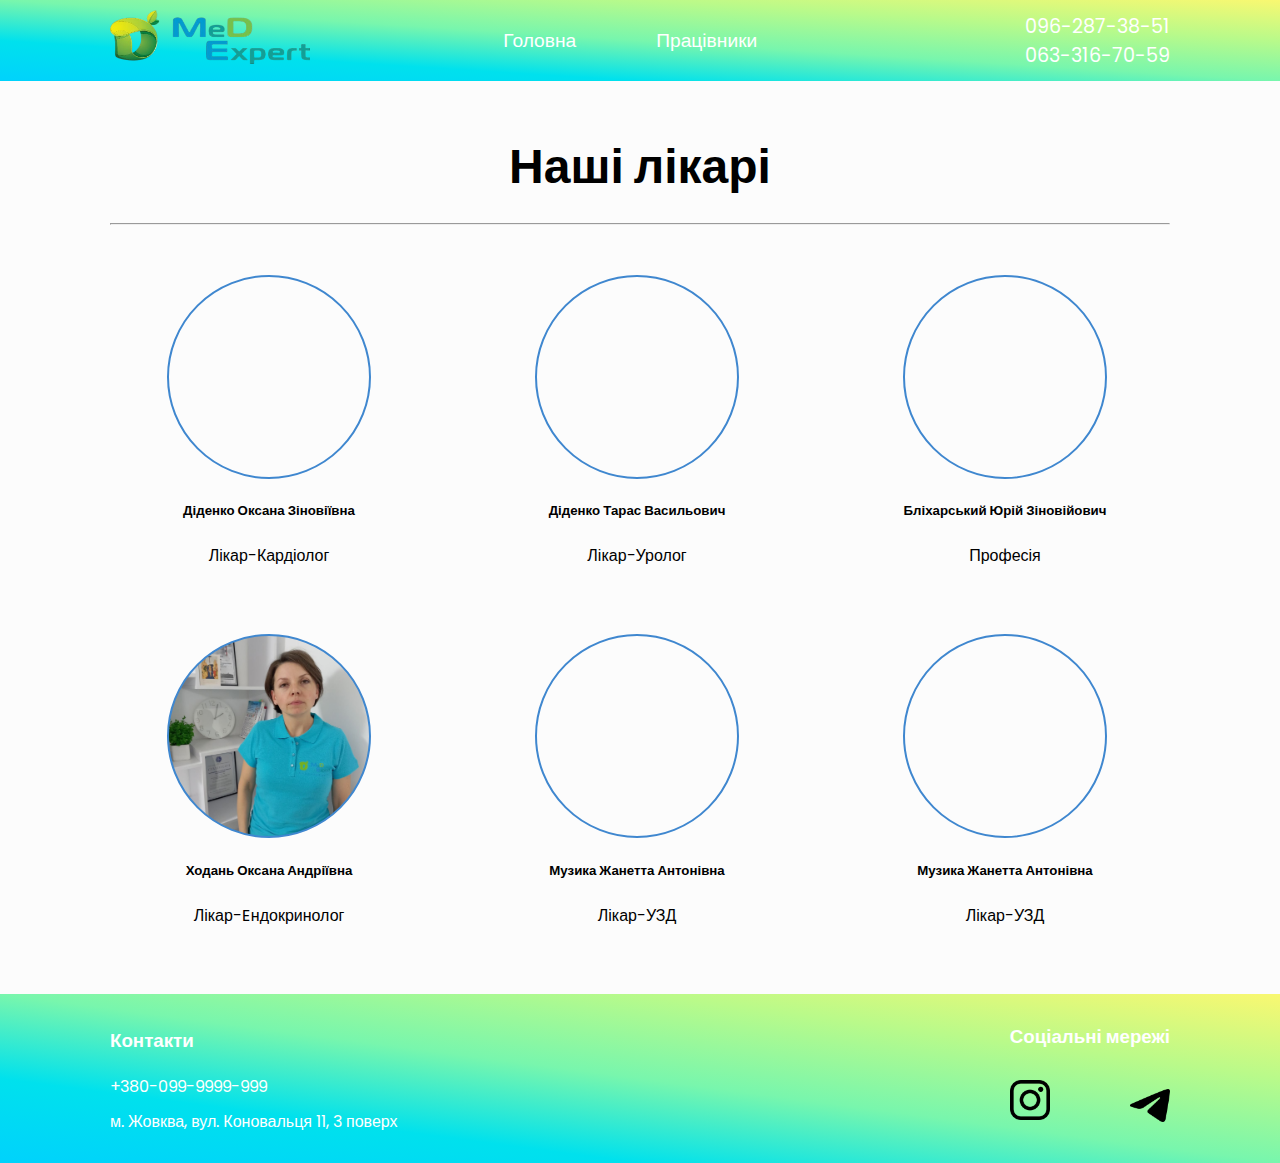
==== doctors/doctors.html @ b666eda5 "done" ====
<!DOCTYPE html>
<html lang="en">
<head>

    <meta charset="UTF-8">
    <meta http-equiv="X-UA-Compatible" content="IE=edge">
    <meta name="viewport" content="width=device-width, initial-scale=1.0">
    <title>Med Expert</title>
    <link rel="stylesheet" href="../style.css">
</head>
<body>
    
    <div class="wraper">
        <div class="message">
            текст скопійовано
        </div> 
        <header class="headerD">
            <div class="container">
                <div class="header__row">
                    <a href="../index.html" class="header__logo"><img src="../img/logo.png" alt=""></a>
                    <nav class="header__nav">
                        <ul class="header__list">
                            <li class="header__items"><a href="../index.html">Головна</a></li>
                            <li class="header__items"><a href="./doctors.html">Працівники</a></li>
                        </ul>
                        <div class="header__nubmer">
                            <p class="save__text"> 096-287-38-51</p>
                            <p class="save__text">063-316-70-59</p>
                        </div>
                    </nav>
                    <div class="header__burger">
                        <span></span>
                    </div>
                </div>
            </div>
        </header>
        <main class="main">
            <div class="container">
                <div class="doctors">
                    <h1 class="doctors__title">
                        Наші лікарі
                    </h1>
                    <hr class="doctors__line">
                    <div class="doctors__row">
                    </div>
                </div>
            </div>
            
            <div class="popap">

            </div>
            <div class="back__opasity">

            </div>
        </main>
        <footer class="footer">
            <div class="container">
                <div class="footer__row">
                    <div class="footer__contact">
                        <h3 class="footer__title">Контакти</h3>
                        <ul class="footer__list">
                            <li class="footer__items save__text">+380-099-9999-999</li>
                            <li class="footer__items"><a href="index.html">м. Жовква, вул. Коновальця 11, 3 поверх</a></li>
                            
                        
                        </ul>
                        
                    </div>
                    <div class="footer__social ">
                        <h3 class="footer__title">Соціальні мережі</h3>
                        <ul class="footer__list">
                            <li class="footer__items"><a href="https://instagram.com/med_expert_zhovkva?igshid=YmMyMTA2M2Y="><img src="../img/insta.png" alt=""></a></li>
                            <li class="footer__items"><a href="https://www.facebook.com/MedExpert-116880277959632/"><img src="../img/telegram.png" alt=""></a></li>
                            
                        
                        </ul>
                        
                    </div>
                </div>
            </div>
        </footer>
    </div>
    <script src="../script.js"></script>
    <script src="./doctors.js"></script>
</body>
</html>
---- style.css ----
@import url('https://fonts.googleapis.com/css2?family=Roboto+Condensed&display=swap');
@import url('https://fonts.googleapis.com/css2?family=Poppins&display=swap');
*{
    font-family: 'Poppins', sans-serif;
}
body{
    background-color: #fcfcfc;
}
.popap{
    top: 50%;
    left: 50%;
    transform: translate(-50%, -50%);
    position: fixed;
    width: 40%;
    height: auto;
    background-color: aquamarine;
    border-radius: 10px;
    padding: 10px;
    z-index: 201;
    opacity: 0;
    pointer-events: none;
    transition: all 0.3s;
}
.activePopap{
    position: fixed;
    opacity: 1;
    pointer-events: all;
}
.back__opasity{
    position: fixed;
    width: 100vw;
    height: 100vh;
    background-color: rgba(0, 0, 0, 0.4);
    top: 0;
    left: 0;
    z-index: 200;
    opacity: 0;
    pointer-events: none;
    transition: all 0.3s;
}
.popupBg{
    position: fixed;
    opacity: 1;
    pointer-events: all;
    
}
.popap__img{
    margin: 0 auto;
    border-radius: 10px;
    width: 200px;
    height: 200px;
    background-position: center;
    background-size: cover;
    background-image: url(img/1.JPG);
}



.scroll__lock{
    overflow: hidden;
}
body{
    padding: 0;
    margin: 0;
    /* height: 100%; */
    overflow-x: hidden;
}

.wraper{
    min-height: 100vh;
    display: flex;
    flex-direction: column;
    position: relative; 
    overflow-x: hidden;
}

.header__back{
    width: 0;
    height: 0;
    background-color: rgb(90, 189, 254);
    position: absolute;
}
.header__main{
    z-index: 100;
    width: 50%;
}
/* Верстка хедеру */

.header__burger {
    position: absolute;
    display: flex;
    flex-direction: column;
    justify-content: space-between;
    width: 30px;
    height: 20px;
    top: -100px;
}

.header__burger span{
    position: relative;
    background-color: white;
    width: 100%;
    height: 2px;
    z-index: 100;
}

.header__burger::before{
    content: '';
    position: relative;
    width: 100%;
    height: 2px;
    background-color: white;
    z-index: 100;
}

.header__burger::after{
    content: '';
    position: relative;
    width: 100%;
    height: 2px;
    background-color: white;
    z-index: 100;
}

.header__row{
    display: flex;
    justify-content: space-between;
    align-items: center;
   
}

.header, .headerD{
    /* background-image: url(img/uzd.jpg); */
    background-size: cover;
    background-position: center ;
    
    position: relative;
    width: 100%;
    padding: 10px 0;
}
.header{
    background-image: url(img/uzd.jpg);
}
.headerD{
    background: linear-gradient(to right top, #00D2FC, #00E1ED, #78F6AD, #B9FA8A, #F9F871);
    
}
.header::after{
    content: '';
    position: absolute;
    height: 100%;
    width: 100%;
    background-color: rgba(0, 0, 0, 0.299);
    top: 0;
    z-index: 1;
    pointer-events: none;
}
.container{
    padding: 0 110px;
}

.header__nav{
    flex: 2;
    display: flex;
    justify-content: space-between;
    align-items: center;
}

.header__logo img{
    width: 200px;
}

.header__logo{
    flex: 1;
    z-index: 100;
    width: 200px;
}

.header__list{
    display: flex;
    padding: 0;
    /* justify-content: space-between; */
    flex: 2;
}

.header__items{
    list-style: none;
    margin: 0 40px;
    z-index: 100;
    
}
.header__main h1{
    margin-top: 100px;
    font-size: 3em;
    color: rgb(255, 255, 255);
    z-index: 100;
    position: relative;
}
.header__main p{
    z-index: 100;
    color: white;
    position: relative;
    margin: 30px 0;
}
.header__cover{
    display: flex;
    width: 100%;
    /* justify-content: space-between; */
}
.header__article{
    background: linear-gradient( #48A9FE,#0BEEF9);
    border-radius: 10px;
    margin-right: 10px;
    padding: 10px;
    width: 300px;
    z-index: 99;
    color: white;
}
.header__items a{
    color: rgb(255, 255, 255);
    text-decoration: none;
    font-size: 1.2em;
    z-index: 100;
}

.header__nubmer{
    text-decoration: none;
    color: white;
    padding: 0;
    margin: 0;
    cursor: pointer;
    z-index: 100;
    font-size: 1.2em;
}
/* Верстка хедеру */

/* ############################################################# */

/* Верстка футеру */
.footer{
    background: linear-gradient(to right top, #00D2FC, #00E1ED, #78F6AD, #B9FA8A, #F9F871);
    width: 100%;
    padding: 10px 0;
    margin-top: auto;
    

}
.footer *{
    color: white !important;


}
.footer__row{
    display: flex;
    justify-content: space-between;
    align-items: center;
}
.footer__list{
    padding: 0;
}
.footer__contact .footer__items:last-child{
    margin-top: 10px;
    margin-bottom: 0;
}
.footer__social .footer__items:last-child{
    margin-top: 10px;
    margin-bottom: 0;
}
.footer__items{
    list-style: none;
    margin: 10px 0;
    display: flex;
    /* justify-content: center; */
    align-items: center;
}
.footer__items a{
    text-decoration: none;
    color: black;
}
.footer__social .footer__list{
    display: flex;
    justify-content: space-between;
}
.footer__social img{
    width: 40px;
}
.save__text{
    cursor: pointer;
}
/* Верстка футеру */

/* ######################################### */

/* Верстка блоків>>>>> */
.message{
    position: fixed;
    bottom: 30px;
    right: -230px;
    width: 200px;
    padding: 20px 0;
    text-align: center;
    background-color: rgba(172, 172, 172, 0);
    border-radius: 10px;
    color: rgba(172, 172, 172, 0);
    pointer-events: none;
    z-index: 1000;
}

.doctors{
    padding: 50px 0;
    /* display: flex;
    flex-direction: column;
    justify-content: center; */
}
.doctors__line{
    margin:  0 0 50px 0;
    background-color: rgb(130, 130, 130);
}
.doctors__title{
    font-size: 3em;
    margin: 0 0 20px 0;
    text-align: center;
}
.header__nubmer{
    display: flex;
    flex-direction: column;
}
.header__nubmer p{
    margin: 0;
}
.doctors__row{
    display: grid;
    /* justify-content: flex-start; */
    width: 100%;
    column-gap: 50px;
    row-gap: 50px;
    grid-template-columns: 30% 30% 30%;
    /* /* justify-content: space-between; */
    flex-wrap: wrap;
    margin: 0 auto;
}
.doctors__article{
    /* width: 21%; */
    text-align: center;
}
.doctors__picture{
    width: 200px;
    height: 200px;
    border-radius: 50%;
    overflow: hidden;
    background-position: center center;
    background-size: cover;
    margin: 0 auto;
    /* filter: grayscale(1); */
    transition-duration: .5s;
    transition-property: transform, filter;
    border: 2px solid rgb(63, 135, 207);
}
.doctors__article:hover .doctors__picture{
    background-color: black;
    filter: grayscale(0);
    transform: scale(105%);
    border-radius: 50%;
}


.news{
    width: 100%;
    padding: 20px 0;
}
.news__rows{
    /* max-width: 100%; */
    /* overflow-x: hidden; */
    display: flex;
    justify-content: space-between;
    /* position: relative; */
    /* transform: translateX(-100px); */
    position: relative; 

}
.news__contain{
    width: 80%;
    margin: 0 auto;
    overflow-x: hidden;
    /* margin: 0 100px; */
}
.news__artile{
    /* position: ; */
    min-width: 100%;
    
    background-position: center center;
    background-size: cover;
    padding: 130px 0;
    text-align: center;
    position: relative;
    
}
.news__artile:first-child{
    background-image: url(img/all2.JPG);
}
.news__artile:last-child{
    background-image: url(img/house.JPG);
}
.news__artile:hover .news__back{
    background-color: rgba(0, 0, 255, 0);
}
.news__artile h2{
    position: relative;
    color: white;
    z-index: 100;
    font-size: 2em;
    text-decoration: underline;
    font-family:'Trebuchet MS', 'Lucida Sans Unicode', 'Lucida Grande', 'Lucida Sans', Arial, sans-serif;
}
.news__artile a{
    position: relative;
    z-index: 100;
    text-decoration: none;
    color: white;
    font-family:'Trebuchet MS', 'Lucida Sans Unicode', 'Lucida Grande', 'Lucida Sans', Arial, sans-serif;
}
.news__back{
    position: absolute;
    width: 100%;
    height: 100%;
    background-color: rgba(0, 0, 255, 0.397);
    pointer-events: none;
    top: 0;
    transition-duration: .3s;
    /* z-index: 9; */
}
.gray{
    background-color: rgba(39, 39, 46, 0.511);
}
.news__nav{
    margin-top: 10px;
    width: 100%;
    display: flex;
    justify-content: center;
}
.news__prev, 
.news__next{
    width: 15px;
    height: 15px;
    background-color: aquamarine;
    border: 0;
    margin: 0 5px;
    border-radius: 50%;
    transition-duration: 0.3s;
}
.news__prev{
    background-color: rgb(71, 129, 109);
}

/* Верстка блоків>>>>> */



.faq__row{
    width: 80%;
    margin: 0 auto;
}
.faq{max-width: 100%;
    margin: 20px auto;
    
}
    
.faq-item{border: 1px solid  linear-gradient(to right,#df1ba4, #303892);
    
        /* background-color: rgb(66, 245, 185); */
        margin-bottom: 5px;
}
    
    
.faq-text{display: none; 
    font-size: 14px;
    font-weight: bold;
    color: black;
    transition-duration: 5s ease-out;
    background-color: aliceblue;}
    
.faq-title{color:black;
    font-size: 16px;
    display: block;
    cursor: pointer;
    padding: 10px 15px;
    background: linear-gradient(to right top, #00D2FC, #00E1ED, #78F6AD, #B9FA8A, #F9F871);
}
    
.faq-title:hover{background-color: rgb(136, 132, 132);
    transition:background-color 0.2s ease-out;
    color: white;
}
.faq__h1{
    text-align: center;
    
} 
.faq-input:checked ~ .faq-text{display: block;}
.faq-input:checked ~ .faq-title{background-color: rgb(113, 178, 204);}
    
.faq-input{appearance: none;
    -webkit-appearance: none;
    position: absolute;
    width: 0;
    height: 0;
}
    
.four{
    text-align: right;
}
    
.table{
    display: flex;
    justify-content: space-between;
    border: 1px solid #C8C8C8;
    margin: 5px 0;
    background-color: white;
    padding: 10px 10px;
}
    
.table:hover{ background-color:whitesmoke;
    border: 1px solid rgb(19, 99, 26);
    cursor: pointer;
}
.header__nubmer p{
    white-space: nowrap;
}
/* .table:first-child{
    margin-top: 10px;
} */


/* Медіа запроси */
.header__burger{
    cursor: pointer;
}
.map{
    /* position: relative; */
    height: 300px;
}
.maps{
    position: relative;
    padding: 20px 0;
}
.maps h1{
    text-align: center;
    font-size: 2em;

}
.maps__row{
    width: 80%;
    margin: 0 auto;
}
.photo{
    width: 100%;
    position: relative;
    padding: 20px 0;
}
.photo__row{
    position: relative;
    width: 80%;
    margin: 0 auto;
    display: flex;
    justify-content: space-between;
}
.popap__title{
    font-size: clamp(1rem, 3vw, 2rem);
}
.photo__item{
    background-image: url(img/obl1.JPG);
    height: 200px;
    width: 30%;
    background-size: cover;
    background-position: center;
    border-radius: 10px;
}
.photo__item:first-child{
    background-image: url(img/IMG_5687.JPG);
}
.photo__item:last-child{
    background-image: url(img/obl2.JPG);
}
.photo h1{
    text-align: center;
    font-size: 2em;
}
@media screen and (max-width: 1024px) {
    .popap{
        width: 70%;

    }
    
    .container{
        padding: 0 90px;
    }
    .header__items{
        list-style: none;
        /* margin: 0 20px;   */
    }
    .doctors__row{
        
    }
    .doctors__article{
        /* width: 30%; */
        text-align: center;
    }
    .doctors__picture{
        width: 150px;
        height: 150px;
    }

}
@media screen and (max-width: 768px) {
    .doctors__row{
        justify-items: center;
    }
    .header__cover{
        flex-direction: column;

    }
    .doctors__row{
        grid-template-columns: 40% 40%;
        justify-content: center;
    }
    .header__article{
        margin-bottom: 10px;
    }
    .photo__item{
        height: 150px;
    }
    .news__contain, .faq__row, .maps__row, .photo__row{
        width: 100%;
    }
    .header{
    }
    .doctors__picture{
        width: 120px;
        height: 120px;
    }
    .header__back{
        z-index: 3;
        width: 100%;
        height: 60px;
        top: -35px;
    }

    .doctors__article{
        /* width: 40%; */
        text-align: center;
        
    }
    .header__logo{
        z-index: 5;
    }
    .header__row{
        position: relative;
    }
    .header__burger{
        position: relative;
        top: auto;
        z-index: 3;
    }
    .active__burger span{
        background-color: rgb(255,255,255,0);
        /* transition-duration: .3s; */
    }
    .active__burger{
        justify-content: center;
        animation: burg 2.5s;
    }
    .active__burger::before{
        position: absolute;
        transform: rotate(45deg);
        transition-duration: .3s;
        /* top: 50%; */
    }
    .active__burger::after{
        transform: rotate(-45deg);
        position: absolute;
        transition-duration: .3s;
        /* bottom: 50%; */
    }
    .header__nav{
        z-index: 111;
        top: -300px;
        border-radius: 10px;
        width: 100%;
        position: absolute;
        flex-direction: column;
        background-color: rgb(66, 158, 245);
        transition-duration: 0.3s;
        align-items: center;
        text-align: center;
        padding: 20px 0;
    }
    .header__nav p {
        margin: 10px 0;
    }
    .header__list {
        flex-direction: column;
        margin: 0
    }
    .header__items {
        margin: 10px 0;
    }
    .active__list{
        top: 60px;
    }
}

@media screen and (max-width: 500px) {
   .footer__row{
    flex-direction: column;
    text-align: center;
   }
   .header__article{
    width: 100%;
   }
   .header__main{
    width: 100%;
   }
}
@media screen and (max-width: 600px) {
    .photo__item{
     width: 100%;
     margin: 0 auto;
     margin-bottom: 10px;
    }
    .doctors__row{
        grid-template-columns: 80%;
        justify-content: center;
    }
    .photo__row{
        flex-wrap: wrap;
    }
    .footer__list li{
        display: flex;
        flex-direction: column;
        justify-content: center;
    }
 }
@media screen and (max-width: 425px) {
    .doctors__article{
        width: 80%;
        justify-content: center;
    }
    .doctors__row {
        justify-content: center;
        
    }
    .container{
        padding: 0 30px;
    }
}


/*  анімації */
@keyframes mess {
    0%{
        right: 30px;
        
    }
    1%{
        background-color: rgba(172, 172, 172, 0);
        color: rgba(0, 0, 0, 0);
    }
    25%{
        right: 30px;
        background-color: rgb(172, 172, 172);
        color: rgb(0, 0, 0);
    }
    55%{
        right: 30px;
    }
    75%{
        right: 30px;
        background-color: rgb(172, 172, 172);
        color: rgb(0, 0, 0);
    }
    99%{
        background-color: rgba(172, 172, 172, 0);
        color: rgba(0, 0, 0, 0);
    }
    100%{
        right: -230px;
    }
}
/* @keyframes burg {
    0%{
        width: 30px;
    }
    50%{
        width: 20px;
    }
    100%{
        width: 20px;
    }
} */
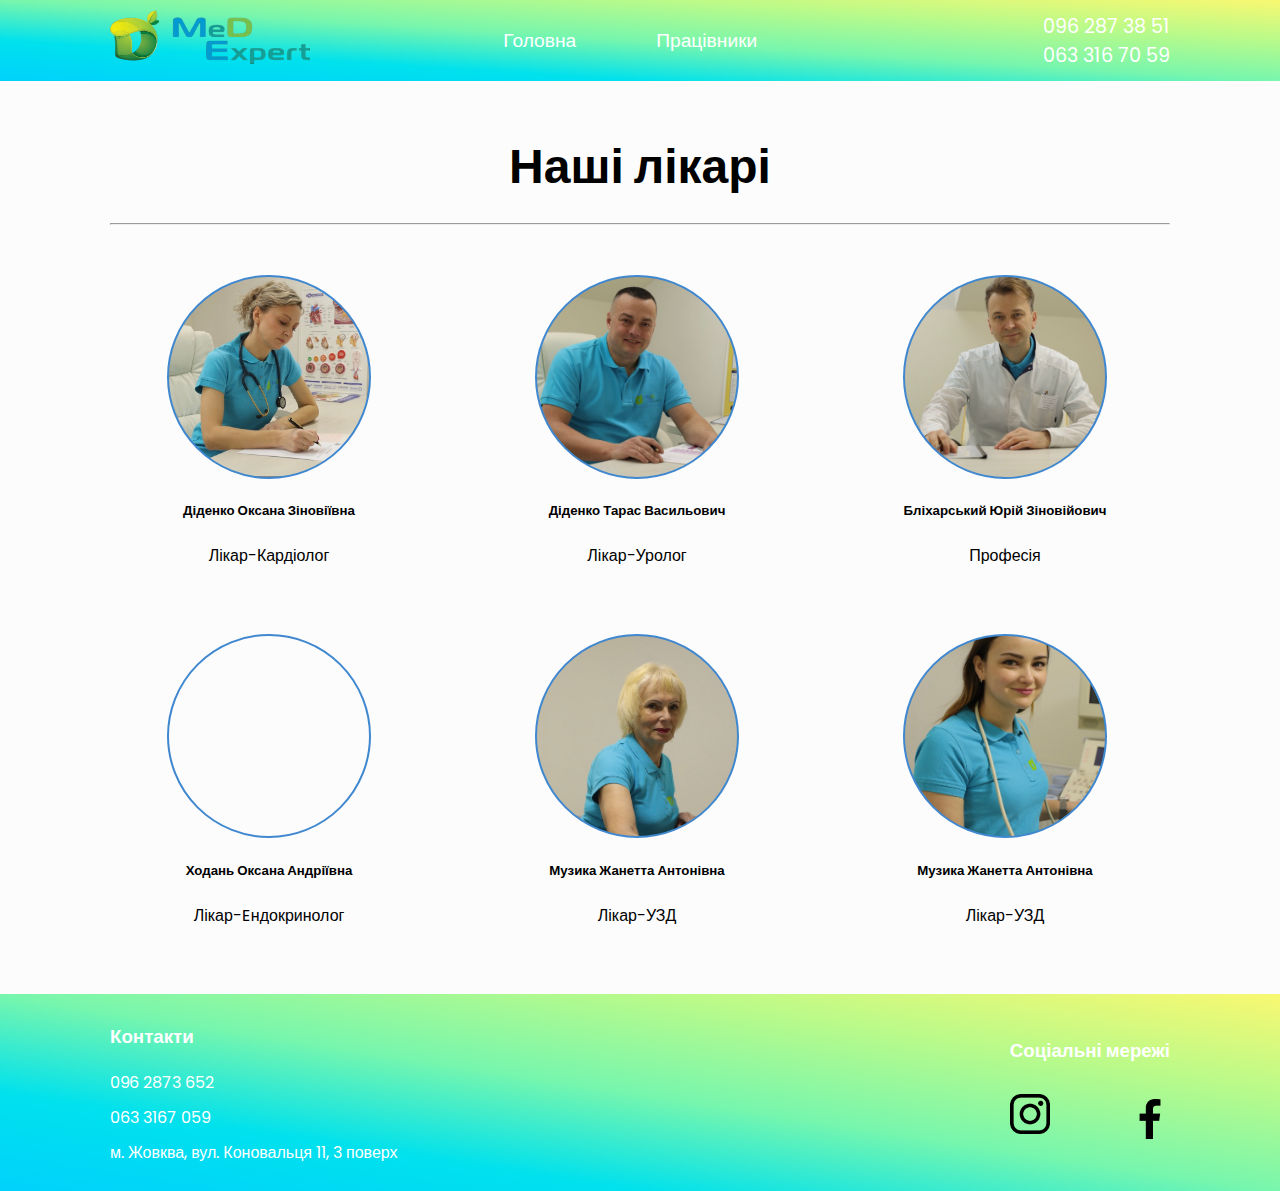
==== commit 1a53414c: "Add files via upload" ====
--- a/doctors/doctors.html
+++ b/doctors/doctors.html
@@ -24,8 +24,8 @@
                             <li class="header__items"><a href="./doctors.html">Працівники</a></li>
                         </ul>
                         <div class="header__nubmer">
-                            <p class="save__text"> 096-287-38-51</p>
-                            <p class="save__text">063-316-70-59</p>
+                            <p class="save__text"> 096 287 38 51</p>
+                            <p class="save__text">063 316 70 59</p>
                         </div>
                     </nav>
                     <div class="header__burger">
@@ -59,7 +59,8 @@
                     <div class="footer__contact">
                         <h3 class="footer__title">Контакти</h3>
                         <ul class="footer__list">
-                            <li class="footer__items save__text">+380-099-9999-999</li>
+                            <li class="footer__items save__text">096 2873 652</li>
+                            <li class="footer__items save__text">063 3167 059</li>
                             <li class="footer__items"><a href="index.html">м. Жовква, вул. Коновальця 11, 3 поверх</a></li>
                             
                         
@@ -70,7 +71,7 @@
                         <h3 class="footer__title">Соціальні мережі</h3>
                         <ul class="footer__list">
                             <li class="footer__items"><a href="https://instagram.com/med_expert_zhovkva?igshid=YmMyMTA2M2Y="><img src="../img/insta.png" alt=""></a></li>
-                            <li class="footer__items"><a href="https://www.facebook.com/MedExpert-116880277959632/"><img src="../img/telegram.png" alt=""></a></li>
+                            <li class="footer__items"><a href="https://www.facebook.com/MedExpert-116880277959632/"><img src="../img/facebook-app-symbol.png" alt=""></a></li>
                             
                         
                         </ul>
--- a/style.css
+++ b/style.css
@@ -207,6 +207,21 @@
     width: 100%;
     /* justify-content: space-between; */
 }
+.table__dodat{
+    /* border: ; */
+    /* margin-left: 20px; */
+    display: flex;
+    justify-content: space-between;
+    border: 1px solid #C8C8C8;
+    margin: 5px 0 5px 20px;
+    background-color: white;
+    padding: 5px 10px;
+    background-color: #aef0ca;
+    cursor: pointer;
+}
+
+.table__dodat:hover{border: 1px solid rgb(19, 99, 26);
+    cursor: pointer;}
 .header__article{
     background: linear-gradient( #48A9FE,#0BEEF9);
     border-radius: 10px;
@@ -387,35 +402,54 @@
 .news__artile{
     /* position: ; */
     min-width: 100%;
-    
+    /* height: 300px; */
     background-position: center center;
     background-size: cover;
-    padding: 130px 0;
-    text-align: center;
-    position: relative;
-    
-}
-.news__artile:first-child{
+    /* padding: 130px 0; */
+    text-align: center;
+    position: relative;
+    
+}
+.swiper{
+    height: 600px;
+    overflow: hidden;
+    width: 80%;
+    margin: 0 auto;
+}
+.news__artile{
+    height: 100%;
+}
+/* .news__artile:first-child{
     background-image: url(img/all2.JPG);
-}
-.news__artile:last-child{
+} */
+/* .news__artile:last-child{
     background-image: url(img/house.JPG);
-}
+} */
 .news__artile:hover .news__back{
     background-color: rgba(0, 0, 255, 0);
 }
+.article__cont{
+    position: relative;
+    z-index: 10000;
+    top: 50%;
+    transform: translateY(-50%);
+}
 .news__artile h2{
-    position: relative;
+    /* position: absolute; */
+    z-index: 10000;
     color: white;
-    z-index: 100;
+    /* z-index: 100; */
     font-size: 2em;
     text-decoration: underline;
+    text-align: center;
     font-family:'Trebuchet MS', 'Lucida Sans Unicode', 'Lucida Grande', 'Lucida Sans', Arial, sans-serif;
 }
 .news__artile a{
-    position: relative;
-    z-index: 100;
+    /* position: absolute; */
+    z-index: 10000;
+    /* z-index: 100; */
     text-decoration: none;
+    text-align: center;
     color: white;
     font-family:'Trebuchet MS', 'Lucida Sans Unicode', 'Lucida Grande', 'Lucida Sans', Arial, sans-serif;
 }
@@ -476,10 +510,9 @@
     font-size: 14px;
     font-weight: bold;
     color: black;
-    transition-duration: 5s ease-out;
-    background-color: aliceblue;}
-    
-.faq-title{color:black;
+    transition-duration: 5s ease-out;}
+    
+.faq-title{color:white;
     font-size: 16px;
     display: block;
     cursor: pointer;
@@ -508,20 +541,26 @@
 .four{
     text-align: right;
 }
-    
+
 .table{
     display: flex;
     justify-content: space-between;
     border: 1px solid #C8C8C8;
     margin: 5px 0;
-    background-color: white;
+    background-color: #87bcff;
     padding: 10px 10px;
-}
-    
-.table:hover{ background-color:whitesmoke;
+    color: white;
+    margin-left: 10px;
+}
+
+.green{
+    background-color: #aef0ca;
+    color: black;
+}
+/* .table:hover{ background-color:whitesmoke;
     border: 1px solid rgb(19, 99, 26);
     cursor: pointer;
-}
+} */
 .header__nubmer p{
     white-space: nowrap;
 }
@@ -575,7 +614,7 @@
     border-radius: 10px;
 }
 .photo__item:first-child{
-    background-image: url(img/IMG_5687.JPG);
+    background-image: url(img/foto21.png);
 }
 .photo__item:last-child{
     background-image: url(img/obl2.JPG);
@@ -611,6 +650,10 @@
 
 }
 @media screen and (max-width: 768px) {
+   .swiper{
+    height: 400px;
+    width: 100%;
+   }
     .doctors__row{
         justify-items: center;
     }
@@ -625,8 +668,13 @@
     .header__article{
         margin-bottom: 10px;
     }
+    .photo__row{
+        flex-wrap: wrap;
+    }
     .photo__item{
-        height: 150px;
+        height: 250px;
+        width: 100%;
+        margin-bottom: 10px;
     }
     .news__contain, .faq__row, .maps__row, .photo__row{
         width: 100%;
@@ -709,6 +757,10 @@
 }
 
 @media screen and (max-width: 500px) {
+    .swiper{
+        height: 300px;
+        width: 100%;
+       }
    .footer__row{
     flex-direction: column;
     text-align: center;
@@ -726,6 +778,9 @@
      margin: 0 auto;
      margin-bottom: 10px;
     }
+    .photo__item:nth-child(1){
+        background-position:center center;
+    }
     .doctors__row{
         grid-template-columns: 80%;
         justify-content: center;
